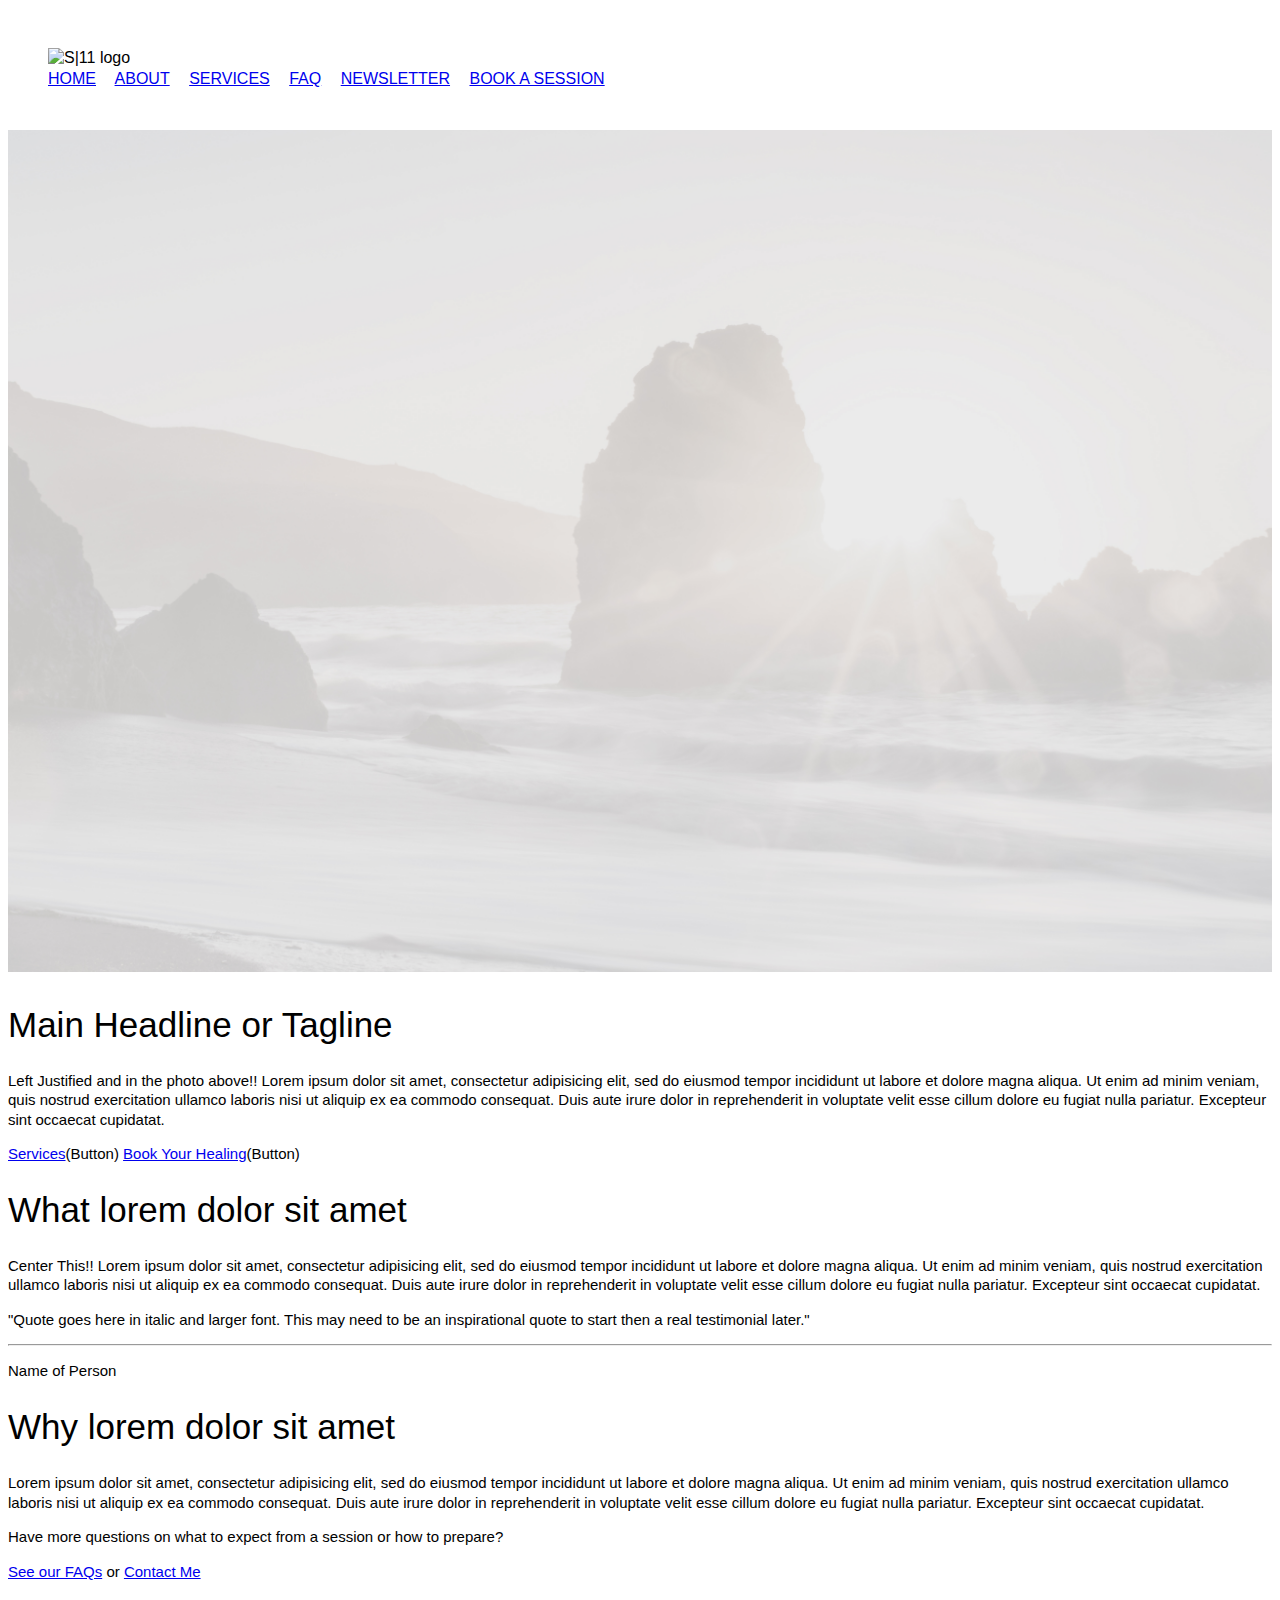
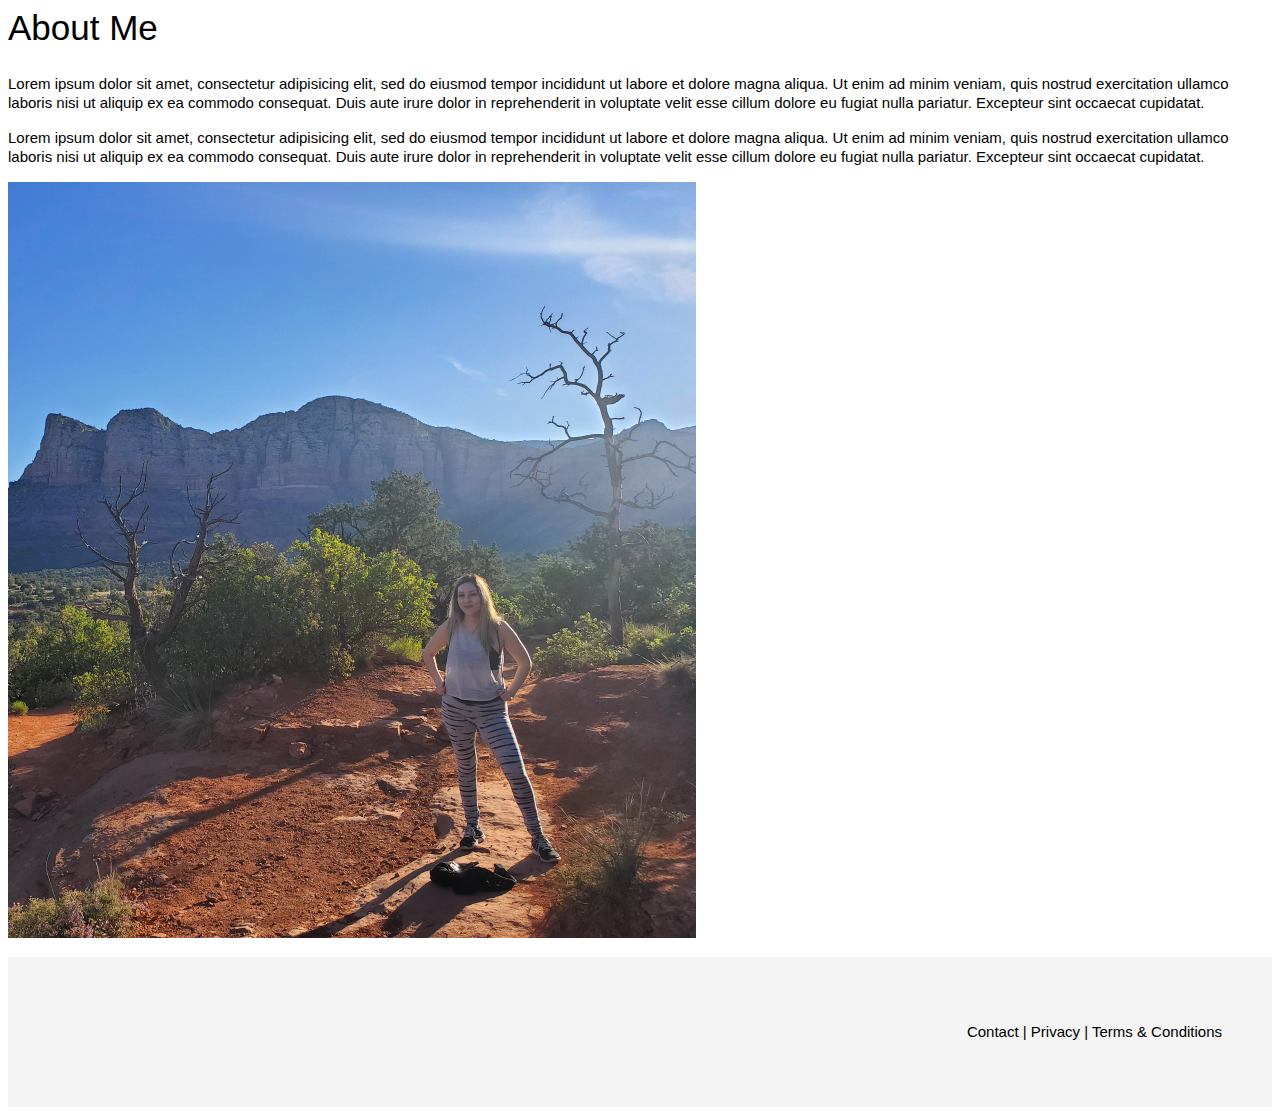
==== unit_3/index.html @ f5fd2565 "Create index.html" ====
<!DOCTYPE html>

<html>

<head>
	<title>Studio 11 Healing</title>

	<link rel="stylesheet" type="text/css" href="css/stylesheet.css">
</head>

<body>
	<header>
		<img src="logo placeholder" alt="S|11 logo", title="Studio 11 logo">
		<nav>
			<a href="#">HOME</a>
			<a href="#">ABOUT</a>
			<a href="#">SERVICES</a>
			<a href="#">FAQ</a>
			<a href="#">NEWSLETTER</a>
			<a href="#">BOOK A SESSION</a>
		</nav>
	</header>

	<div class="abovethefold">
		<img class="abovethefold" src="images/jessica-ruscello-120993-unsplash_HOMEPAGE.jpg" alt="background image", title="homepage landscape">
		<h1>Main Headline or Tagline</h1>
		<p>Left Justified and in the photo above!! Lorem ipsum dolor sit amet, consectetur adipisicing elit, sed do eiusmod tempor incididunt ut labore et dolore magna aliqua. Ut enim ad minim veniam, quis nostrud exercitation ullamco laboris nisi ut aliquip ex ea commodo consequat. Duis aute irure dolor in reprehenderit in voluptate velit esse cillum dolore eu fugiat nulla pariatur. Excepteur sint occaecat cupidatat.</p>
		<p><a href="#">Services</a>(Button)
		<a href="#">Book Your Healing</a>(Button)</p>
	</div>

	<div class="Module 1">
		<h1>What lorem dolor sit amet</h1>
		<p>Center This!! Lorem ipsum dolor sit amet, consectetur adipisicing elit, sed do eiusmod tempor incididunt ut labore et dolore magna aliqua. Ut enim ad minim veniam, quis nostrud exercitation ullamco laboris nisi ut aliquip ex ea commodo consequat. Duis aute irure dolor in reprehenderit in voluptate velit esse cillum dolore eu fugiat nulla pariatur. Excepteur sint occaecat cupidatat.</p>
	</div>

	<div class="Module 2">
		<p>"Quote goes here in italic and larger font. This may need to be an inspirational quote to start then a real testimonial later."</p>
		<hr>
		<p>Name of Person</p>
	</div>

	<div class="Module 3">
		<h1>Why lorem dolor sit amet</h1>
		<p>Lorem ipsum dolor sit amet, consectetur adipisicing elit, sed do eiusmod tempor incididunt ut labore et dolore magna aliqua. Ut enim ad minim veniam, quis nostrud exercitation ullamco laboris nisi ut aliquip ex ea commodo consequat. Duis aute irure dolor in reprehenderit in voluptate velit esse cillum dolore eu fugiat nulla pariatur. Excepteur sint occaecat cupidatat.</p>
		<p>Have more questions on what to expect from a session or how to prepare?</p>
		<p><a href="#">See our FAQs</a> or <a href="#">Contact Me</a></p>
	</div>

	<div class="Module 4">
		<h1>About Me</h1>
		<p>Lorem ipsum dolor sit amet, consectetur adipisicing elit, sed do eiusmod tempor incididunt ut labore et dolore magna aliqua. Ut enim ad minim veniam, quis nostrud exercitation ullamco laboris nisi ut aliquip ex ea commodo consequat. Duis aute irure dolor in reprehenderit in voluptate velit esse cillum dolore eu fugiat nulla pariatur. Excepteur sint occaecat cupidatat.</p>

		<p>Lorem ipsum dolor sit amet, consectetur adipisicing elit, sed do eiusmod tempor incididunt ut labore et dolore magna aliqua. Ut enim ad minim veniam, quis nostrud exercitation ullamco laboris nisi ut aliquip ex ea commodo consequat. Duis aute irure dolor in reprehenderit in voluptate velit esse cillum dolore eu fugiat nulla pariatur. Excepteur sint occaecat cupidatat.</p>

		<p><img src="images/About Me photo.jpg" alt="Photo of Janet" title="About Me Reiki"></p>
	</div>

	<footer>
		<p>Contact | Privacy | Terms & Conditions</p>
	</footer>

</body>

</html>
---- unit_3/css/stylesheet.css ----
body {
	color: black;
	font-family: "Open Sans", sans-serif;
	background: url(images/jessica-ruscello-120993-unsplash_HOMEPAGE.jpg);
	background-size: contain;
	line-height: 1.3;
}

header {
	background-color: white;
	padding: 40px
}

.abovethefold {
	width: 100%;
	background-image: url(images/jessica-ruscello-120993-unsplash_HOMEPAGE.jpg);
	background-size: cover;
}

nav a {
	margin-right: 15px;
	text-align: center;
}

h1 {
	font-family: Dosis, sans-serif;
	font-size: 35px;
	font-weight: 400;
}

p {
	font-weight: 100;
	font-size: 15px;
}

.Module1, .Module2, .Module3, .Module4, {
	text-align: center;
}

footer {
	background-color: #f4f4f4;
	padding: 50px; 
	text-align: right;
}

}
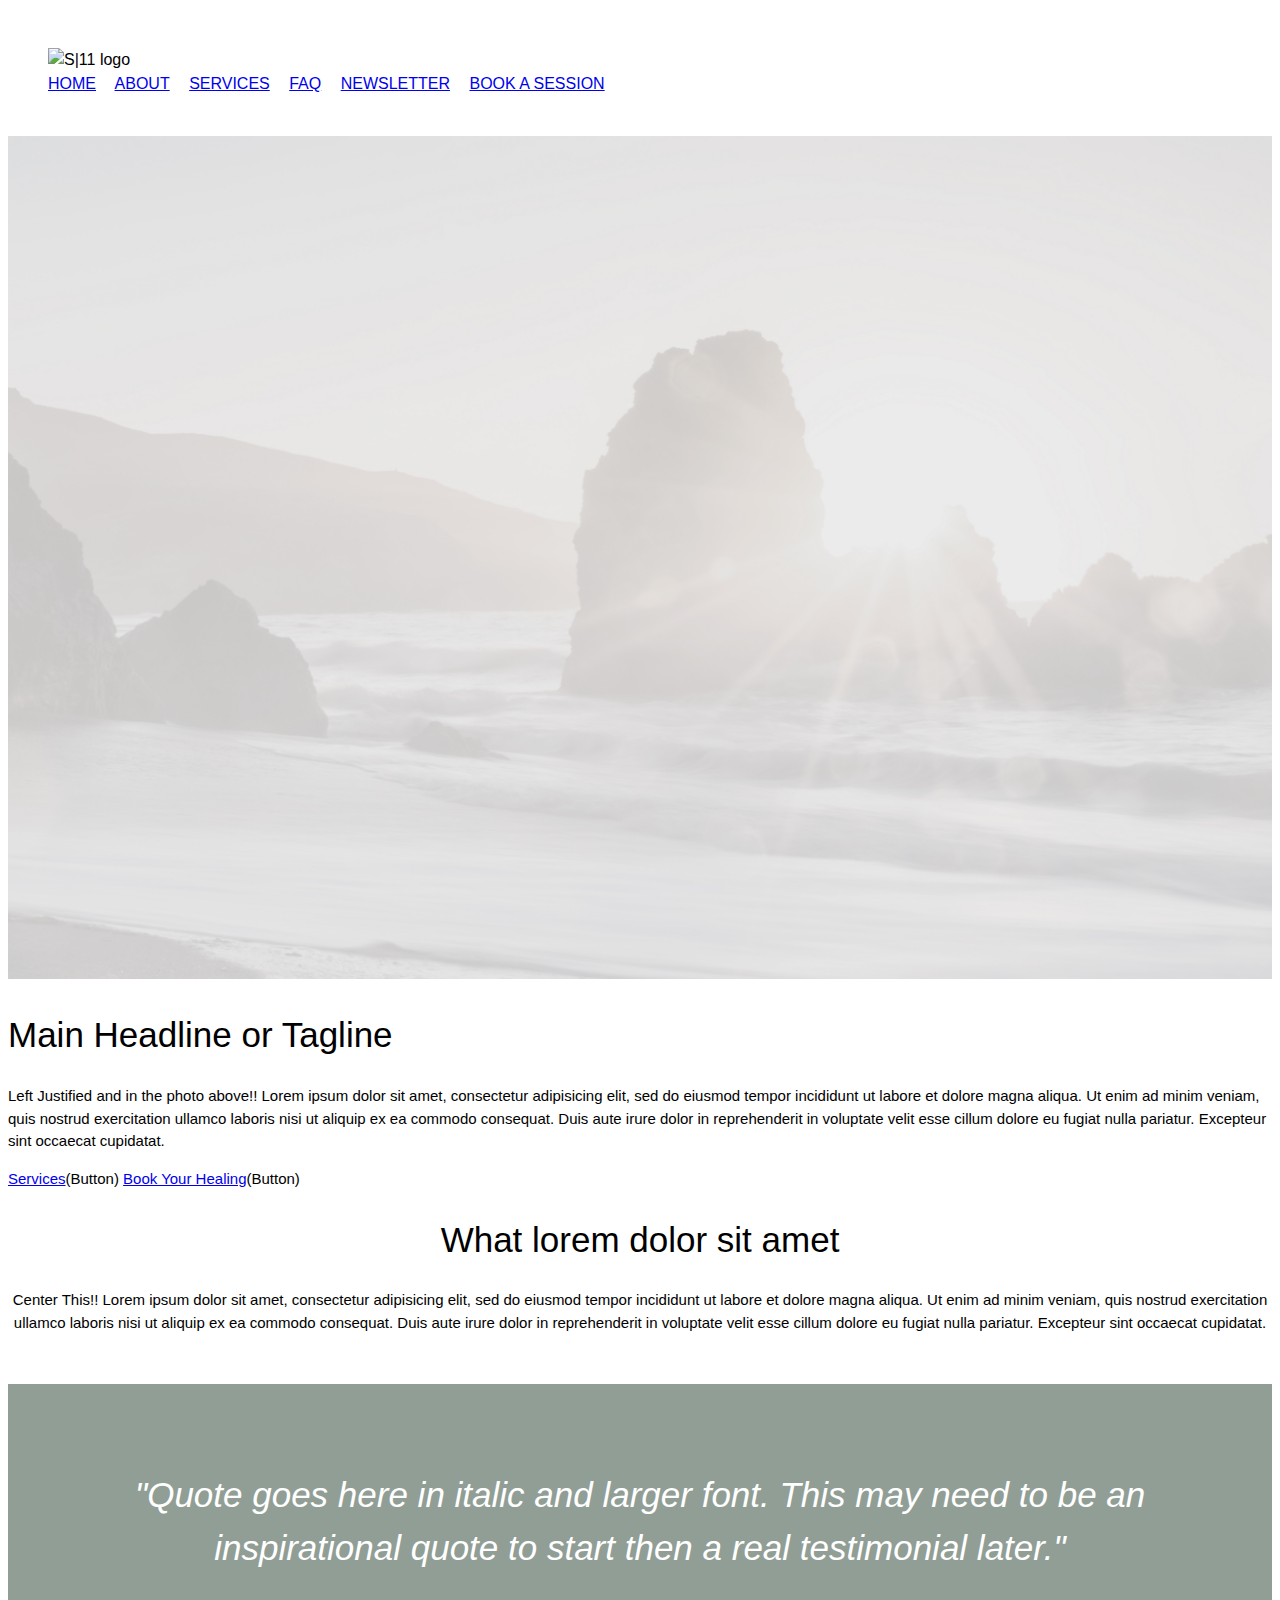
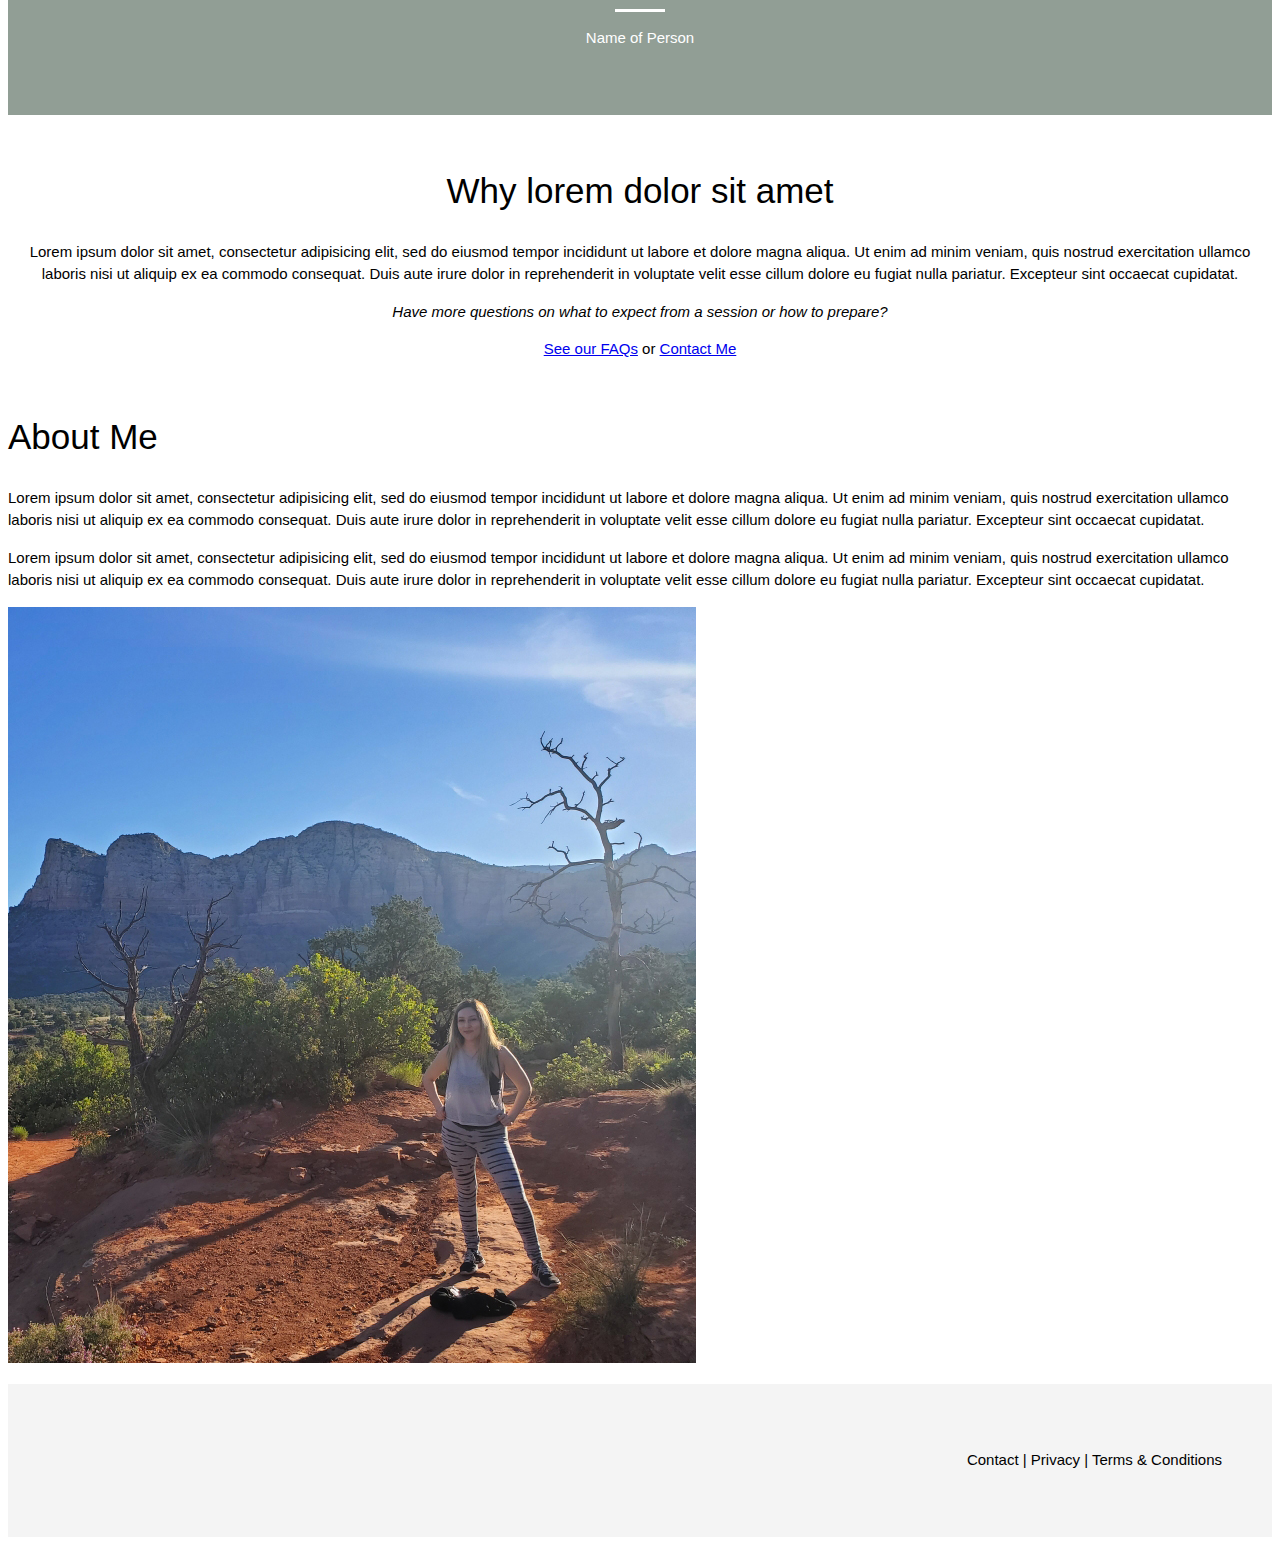
==== commit c07b42e6: "Update index.html" ====
--- a/unit_3/index.html
+++ b/unit_3/index.html
@@ -4,7 +4,6 @@
 
 <head>
 	<title>Studio 11 Healing</title>
-
 	<link rel="stylesheet" type="text/css" href="css/stylesheet.css">
 </head>
 
@@ -22,32 +21,32 @@
 	</header>
 
 	<div class="abovethefold">
-		<img class="abovethefold" src="images/jessica-ruscello-120993-unsplash_HOMEPAGE.jpg" alt="background image", title="homepage landscape">
+		<img class="abovethefoldimage" src="images/jessica-ruscello-120993-unsplash_HOMEPAGE.jpg" alt="background image", title="homepage landscape">
 		<h1>Main Headline or Tagline</h1>
 		<p>Left Justified and in the photo above!! Lorem ipsum dolor sit amet, consectetur adipisicing elit, sed do eiusmod tempor incididunt ut labore et dolore magna aliqua. Ut enim ad minim veniam, quis nostrud exercitation ullamco laboris nisi ut aliquip ex ea commodo consequat. Duis aute irure dolor in reprehenderit in voluptate velit esse cillum dolore eu fugiat nulla pariatur. Excepteur sint occaecat cupidatat.</p>
 		<p><a href="#">Services</a>(Button)
 		<a href="#">Book Your Healing</a>(Button)</p>
 	</div>
 
-	<div class="Module 1">
+	<div class="Module1">
 		<h1>What lorem dolor sit amet</h1>
 		<p>Center This!! Lorem ipsum dolor sit amet, consectetur adipisicing elit, sed do eiusmod tempor incididunt ut labore et dolore magna aliqua. Ut enim ad minim veniam, quis nostrud exercitation ullamco laboris nisi ut aliquip ex ea commodo consequat. Duis aute irure dolor in reprehenderit in voluptate velit esse cillum dolore eu fugiat nulla pariatur. Excepteur sint occaecat cupidatat.</p>
 	</div>
 
-	<div class="Module 2">
-		<p>"Quote goes here in italic and larger font. This may need to be an inspirational quote to start then a real testimonial later."</p>
+	<div class="Module2">
+		<p class="Quotecopy">"Quote goes here in italic and larger font. This may need to be an inspirational quote to start then a real testimonial later."</p>
 		<hr>
-		<p>Name of Person</p>
+		<p class="Quoteperson">Name of Person</p>
 	</div>
 
-	<div class="Module 3">
+	<div class="Module3">
 		<h1>Why lorem dolor sit amet</h1>
 		<p>Lorem ipsum dolor sit amet, consectetur adipisicing elit, sed do eiusmod tempor incididunt ut labore et dolore magna aliqua. Ut enim ad minim veniam, quis nostrud exercitation ullamco laboris nisi ut aliquip ex ea commodo consequat. Duis aute irure dolor in reprehenderit in voluptate velit esse cillum dolore eu fugiat nulla pariatur. Excepteur sint occaecat cupidatat.</p>
-		<p>Have more questions on what to expect from a session or how to prepare?</p>
+		<p class="Module3Question">Have more questions on what to expect from a session or how to prepare?</p>
 		<p><a href="#">See our FAQs</a> or <a href="#">Contact Me</a></p>
 	</div>
 
-	<div class="Module 4">
+	<div class="Module4">
 		<h1>About Me</h1>
 		<p>Lorem ipsum dolor sit amet, consectetur adipisicing elit, sed do eiusmod tempor incididunt ut labore et dolore magna aliqua. Ut enim ad minim veniam, quis nostrud exercitation ullamco laboris nisi ut aliquip ex ea commodo consequat. Duis aute irure dolor in reprehenderit in voluptate velit esse cillum dolore eu fugiat nulla pariatur. Excepteur sint occaecat cupidatat.</p>
 
--- a/unit_3/css/stylesheet.css
+++ b/unit_3/css/stylesheet.css
@@ -1,9 +1,7 @@
 body {
 	color: black;
 	font-family: "Open Sans", sans-serif;
-	background: url(images/jessica-ruscello-120993-unsplash_HOMEPAGE.jpg);
-	background-size: contain;
-	line-height: 1.3;
+	line-height: 1.5;
 }
 
 header {
@@ -12,10 +10,41 @@
 }
 
 .abovethefold {
-	width: 100%;
+	text-align: left;
+	background: 100%;
+	background-size: cover;
 	background-image: url(images/jessica-ruscello-120993-unsplash_HOMEPAGE.jpg);
-	background-size: cover;
+	background-image: 100%
 }
+
+.abovethefoldimage {
+	width: 100%
+}
+
+.Module1, .Module2, .Module3 {
+	text-align: center;
+	margin-bottom: 50px;
+}	
+
+.Module2 {
+	background-color: #919e95;
+	padding: 50px;
+	font-style: italic;
+	color: white;
+}
+
+.Module3Question {
+	font-style: italic;
+}
+
+.Quotecopy {
+	font-size: 35px;
+	font-weight: 400;
+}
+
+.Quoteperson {
+	font-style: normal;
+}	
 
 nav a {
 	margin-right: 15px;
@@ -33,8 +62,11 @@
 	font-size: 15px;
 }
 
-.Module1, .Module2, .Module3, .Module4, {
-	text-align: center;
+hr {
+	width: 50px;
+	background-color: white;
+	border: none;
+	height: 3px;
 }
 
 footer {
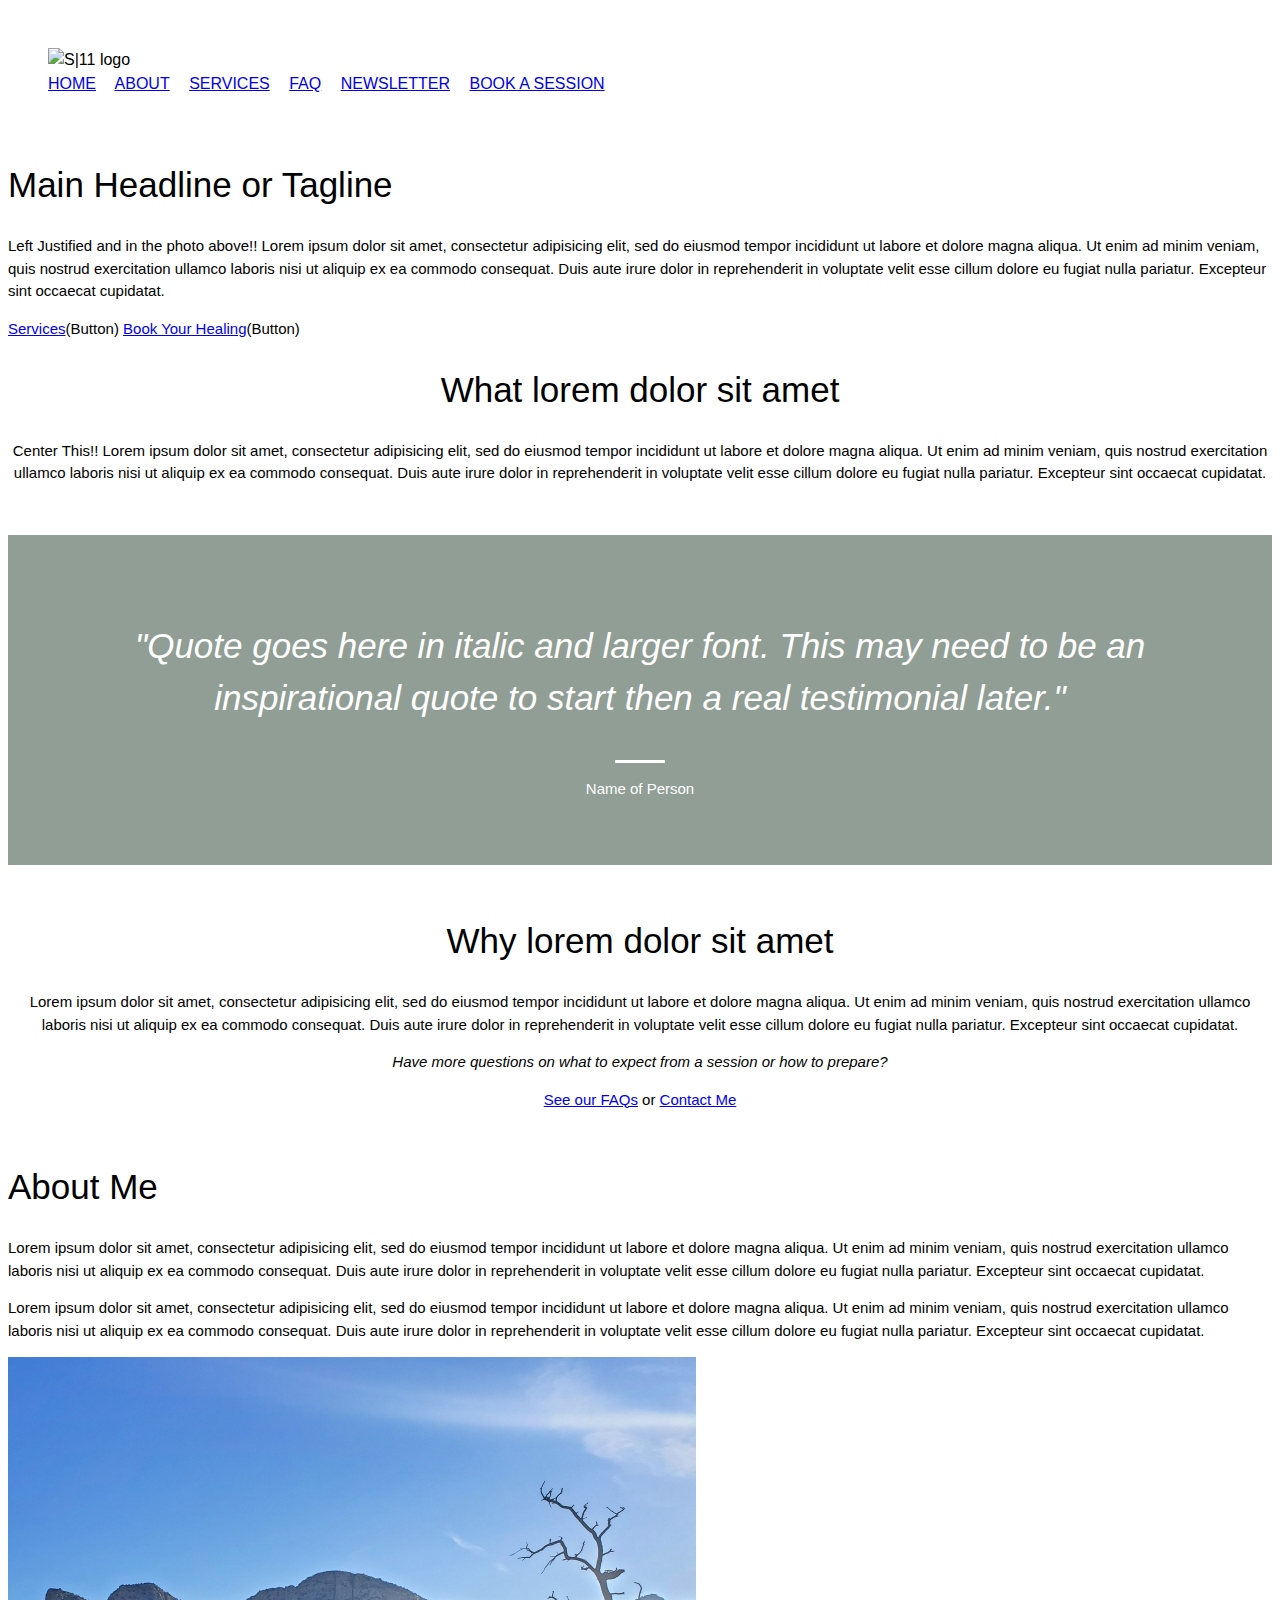
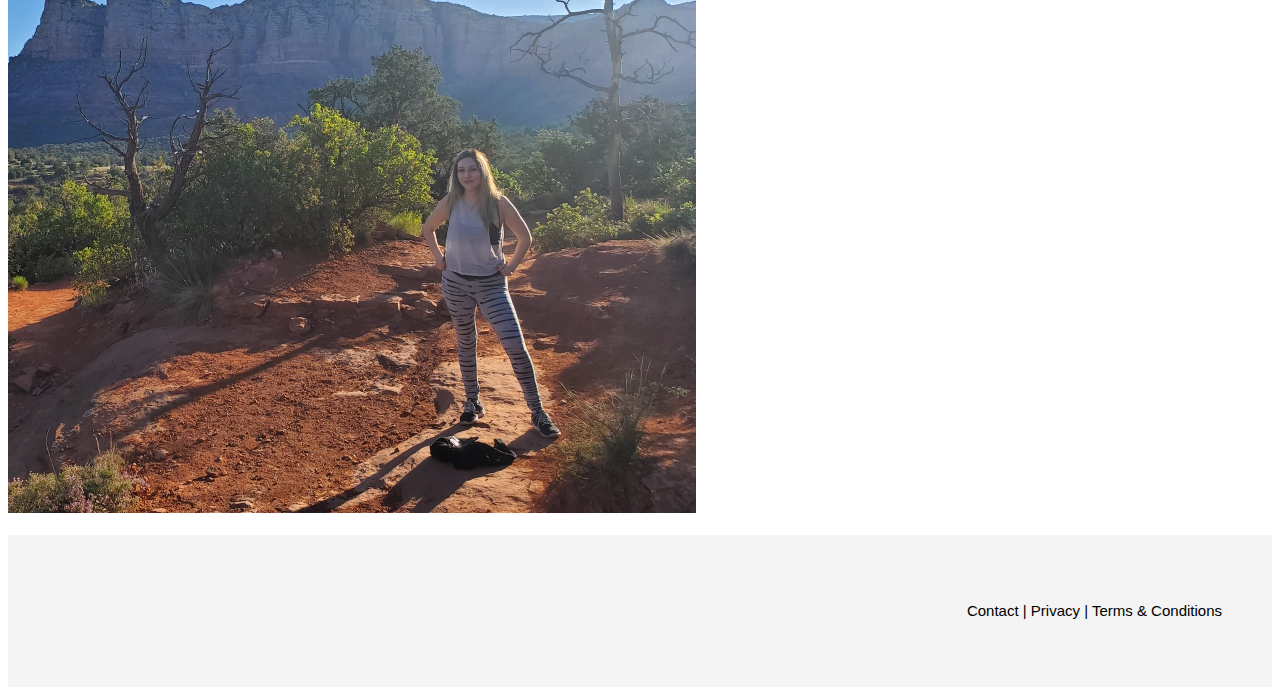
==== commit 731d8d63: "Update index.html" ====
--- a/unit_3/index.html
+++ b/unit_3/index.html
@@ -21,7 +21,6 @@
 	</header>
 
 	<div class="abovethefold">
-		<img class="abovethefoldimage" src="images/jessica-ruscello-120993-unsplash_HOMEPAGE.jpg" alt="background image", title="homepage landscape">
 		<h1>Main Headline or Tagline</h1>
 		<p>Left Justified and in the photo above!! Lorem ipsum dolor sit amet, consectetur adipisicing elit, sed do eiusmod tempor incididunt ut labore et dolore magna aliqua. Ut enim ad minim veniam, quis nostrud exercitation ullamco laboris nisi ut aliquip ex ea commodo consequat. Duis aute irure dolor in reprehenderit in voluptate velit esse cillum dolore eu fugiat nulla pariatur. Excepteur sint occaecat cupidatat.</p>
 		<p><a href="#">Services</a>(Button)
--- a/unit_3/css/stylesheet.css
+++ b/unit_3/css/stylesheet.css
@@ -11,7 +11,6 @@
 
 .abovethefold {
 	text-align: left;
-	background: 100%;
 	background-size: cover;
 	background-image: url(images/jessica-ruscello-120993-unsplash_HOMEPAGE.jpg);
 	background-image: 100%
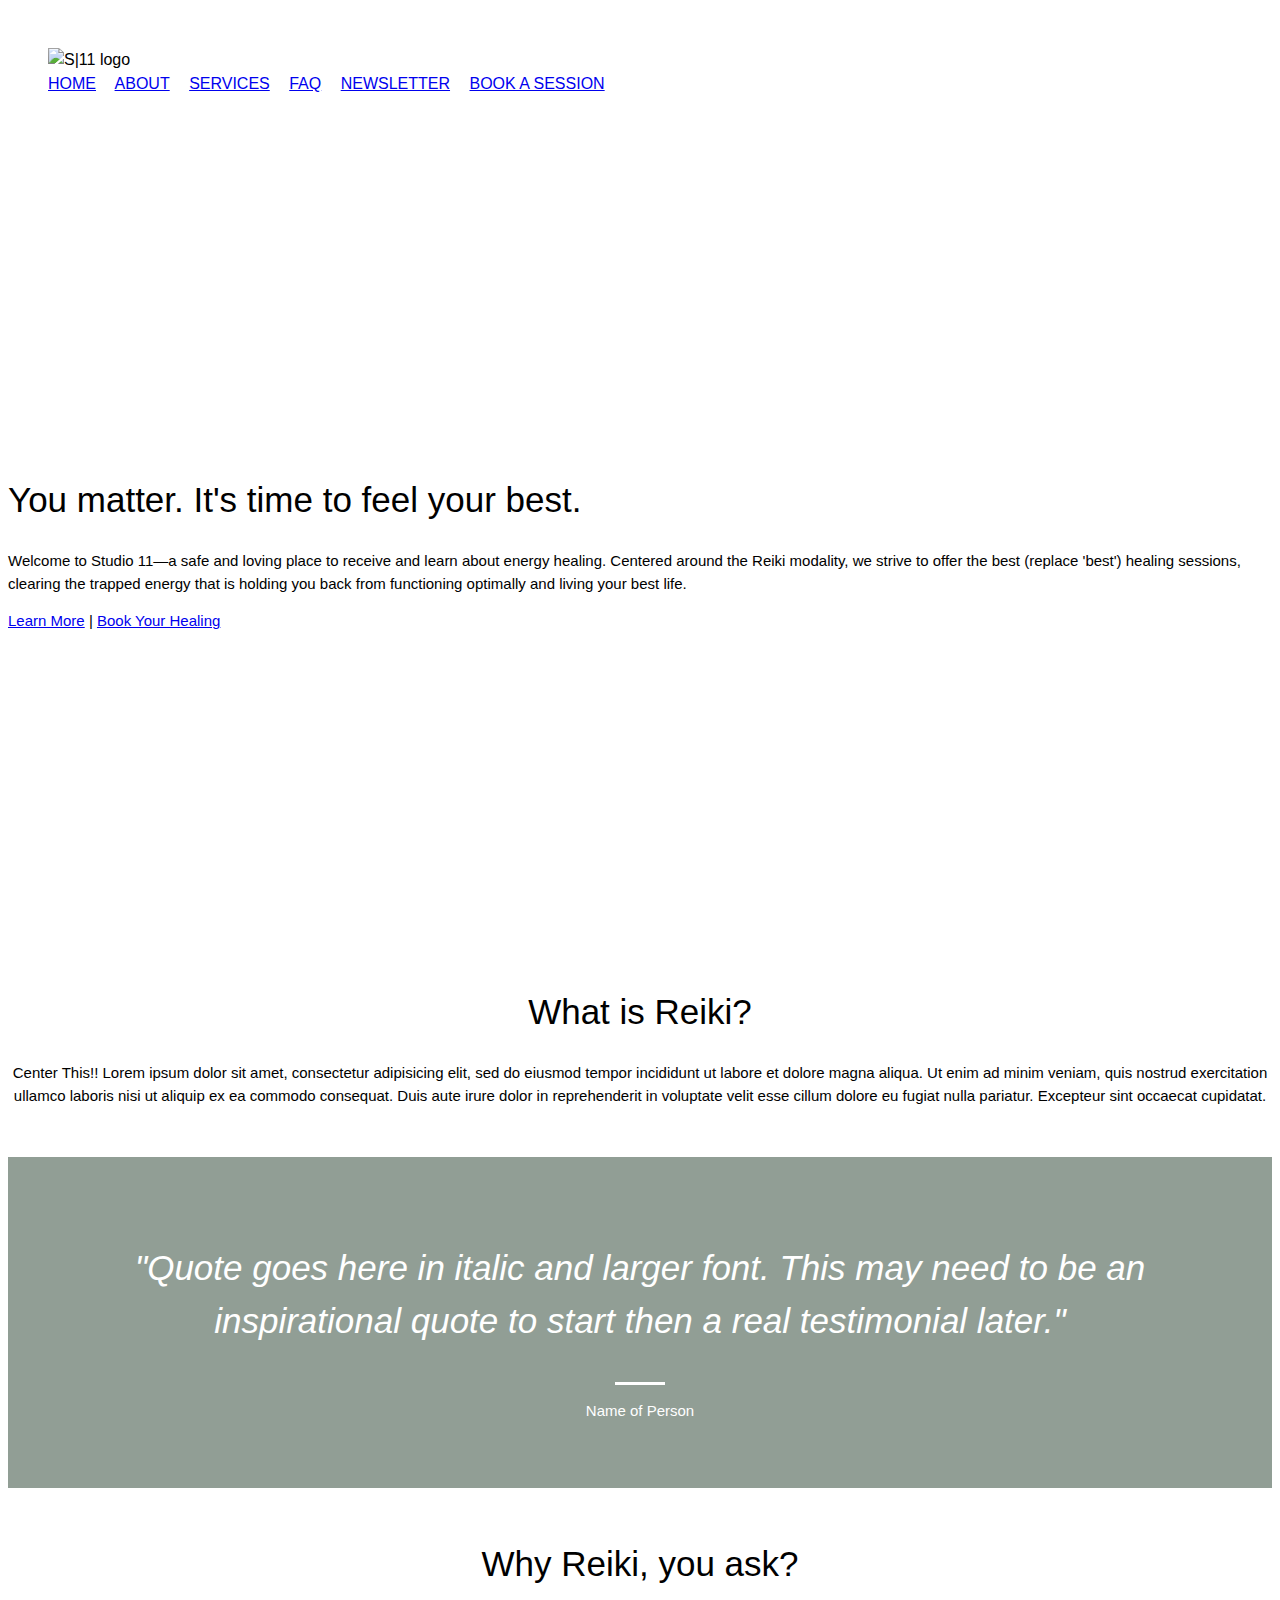
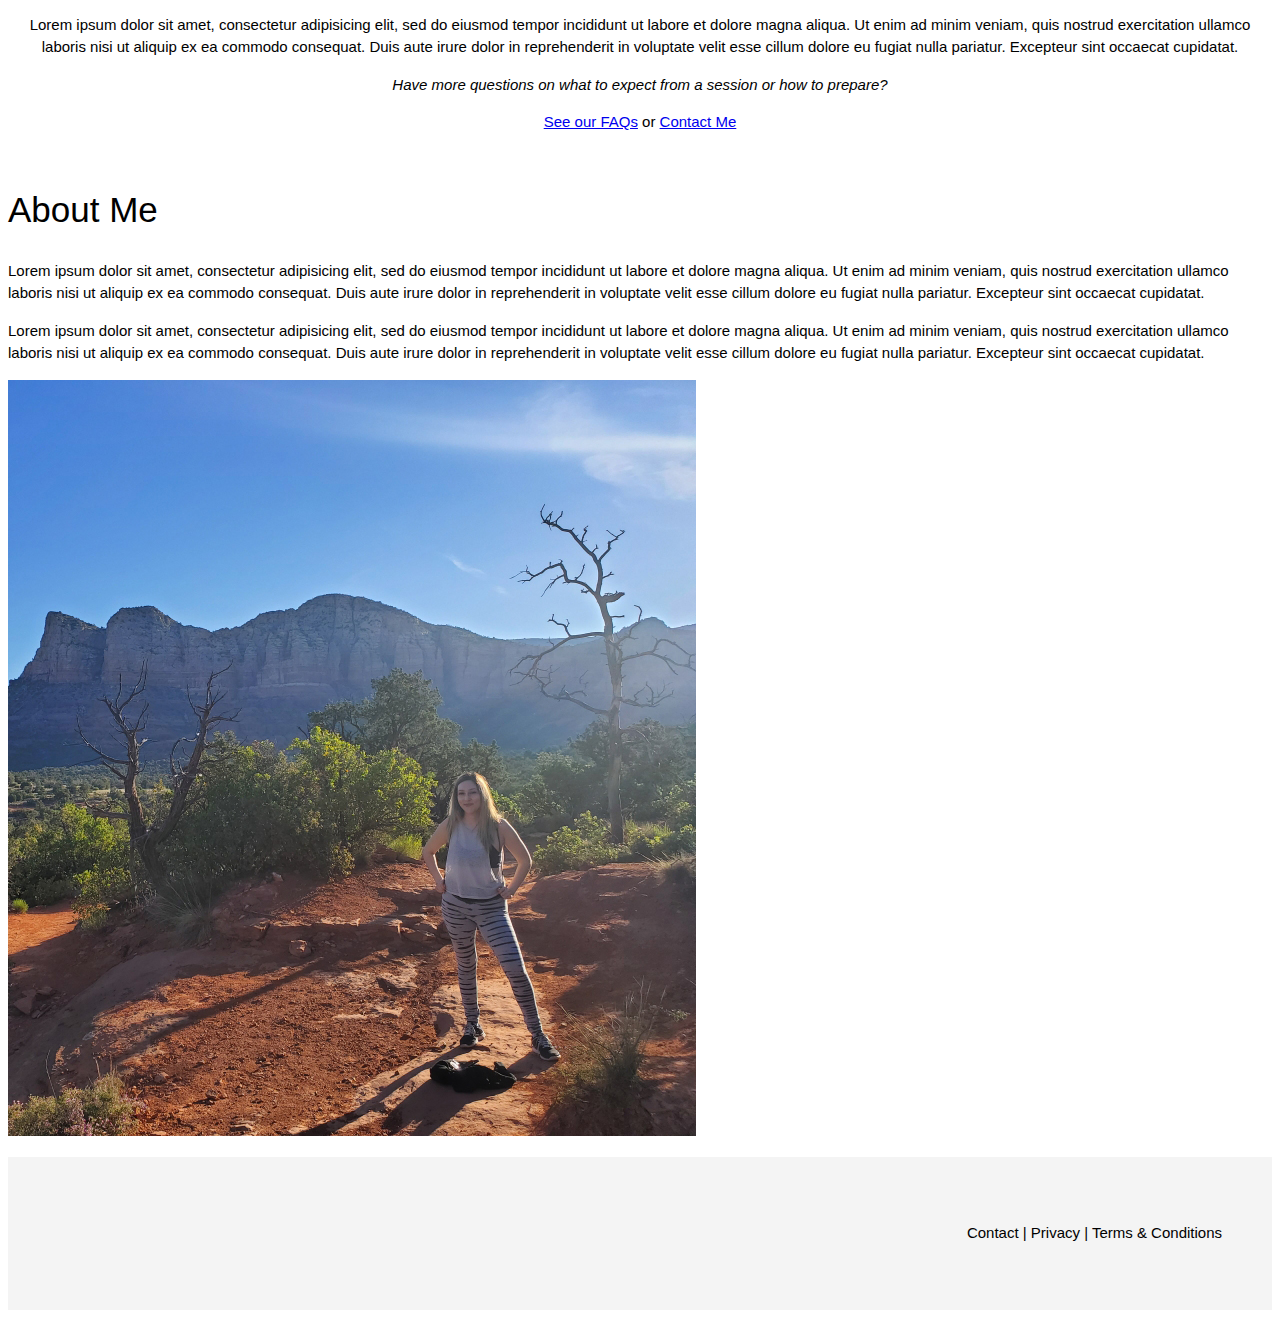
==== commit 94ffdee4: "Update index.html" ====
--- a/unit_3/index.html
+++ b/unit_3/index.html
@@ -21,14 +21,13 @@
 	</header>
 
 	<div class="abovethefold">
-		<h1>Main Headline or Tagline</h1>
-		<p>Left Justified and in the photo above!! Lorem ipsum dolor sit amet, consectetur adipisicing elit, sed do eiusmod tempor incididunt ut labore et dolore magna aliqua. Ut enim ad minim veniam, quis nostrud exercitation ullamco laboris nisi ut aliquip ex ea commodo consequat. Duis aute irure dolor in reprehenderit in voluptate velit esse cillum dolore eu fugiat nulla pariatur. Excepteur sint occaecat cupidatat.</p>
-		<p><a href="#">Services</a>(Button)
-		<a href="#">Book Your Healing</a>(Button)</p>
+		<h1>You matter. It's time to feel your best.</h1>
+		<p>Welcome to Studio 11—a safe and loving place to receive and learn about energy healing. Centered around the Reiki modality, we strive to offer the best (replace 'best') healing sessions, clearing the trapped energy that is holding you back from functioning optimally and living your best life.</p>
+		<p><a href="#">Learn More</a> | <a href="#">Book Your Healing</a></p>
 	</div>
 
 	<div class="Module1">
-		<h1>What lorem dolor sit amet</h1>
+		<h1>What is Reiki?</h1>
 		<p>Center This!! Lorem ipsum dolor sit amet, consectetur adipisicing elit, sed do eiusmod tempor incididunt ut labore et dolore magna aliqua. Ut enim ad minim veniam, quis nostrud exercitation ullamco laboris nisi ut aliquip ex ea commodo consequat. Duis aute irure dolor in reprehenderit in voluptate velit esse cillum dolore eu fugiat nulla pariatur. Excepteur sint occaecat cupidatat.</p>
 	</div>
 
@@ -39,7 +38,7 @@
 	</div>
 
 	<div class="Module3">
-		<h1>Why lorem dolor sit amet</h1>
+		<h1>Why Reiki, you ask?</h1>
 		<p>Lorem ipsum dolor sit amet, consectetur adipisicing elit, sed do eiusmod tempor incididunt ut labore et dolore magna aliqua. Ut enim ad minim veniam, quis nostrud exercitation ullamco laboris nisi ut aliquip ex ea commodo consequat. Duis aute irure dolor in reprehenderit in voluptate velit esse cillum dolore eu fugiat nulla pariatur. Excepteur sint occaecat cupidatat.</p>
 		<p class="Module3Question">Have more questions on what to expect from a session or how to prepare?</p>
 		<p><a href="#">See our FAQs</a> or <a href="#">Contact Me</a></p>
--- a/unit_3/css/stylesheet.css
+++ b/unit_3/css/stylesheet.css
@@ -12,8 +12,9 @@
 .abovethefold {
 	text-align: left;
 	background-size: cover;
-	background-image: url(images/jessica-ruscello-120993-unsplash_HOMEPAGE.jpg);
-	background-image: 100%
+	background-image: url(../images/jessica-ruscello-120993-unsplash_HOMEPAGE.jpg);
+	background-image: 100%;
+	padding: 35vh 0;
 }
 
 .abovethefoldimage {
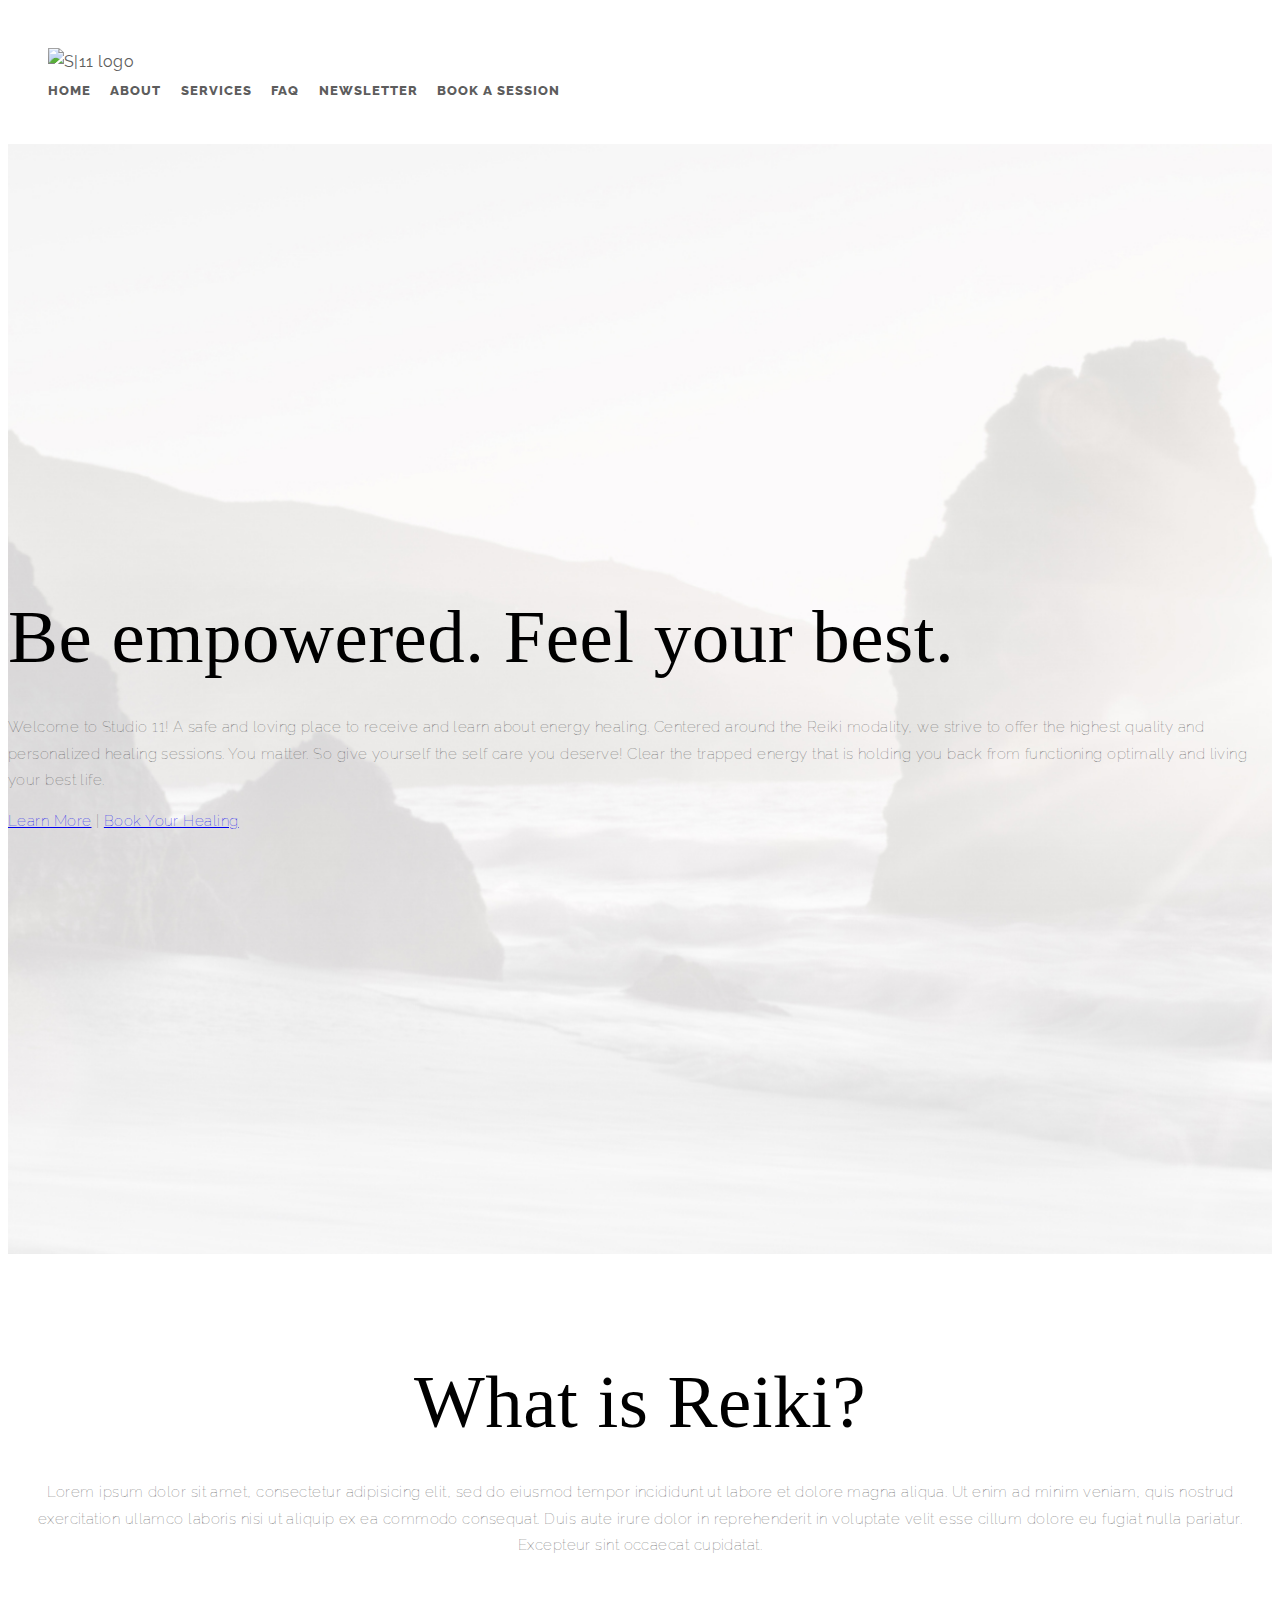
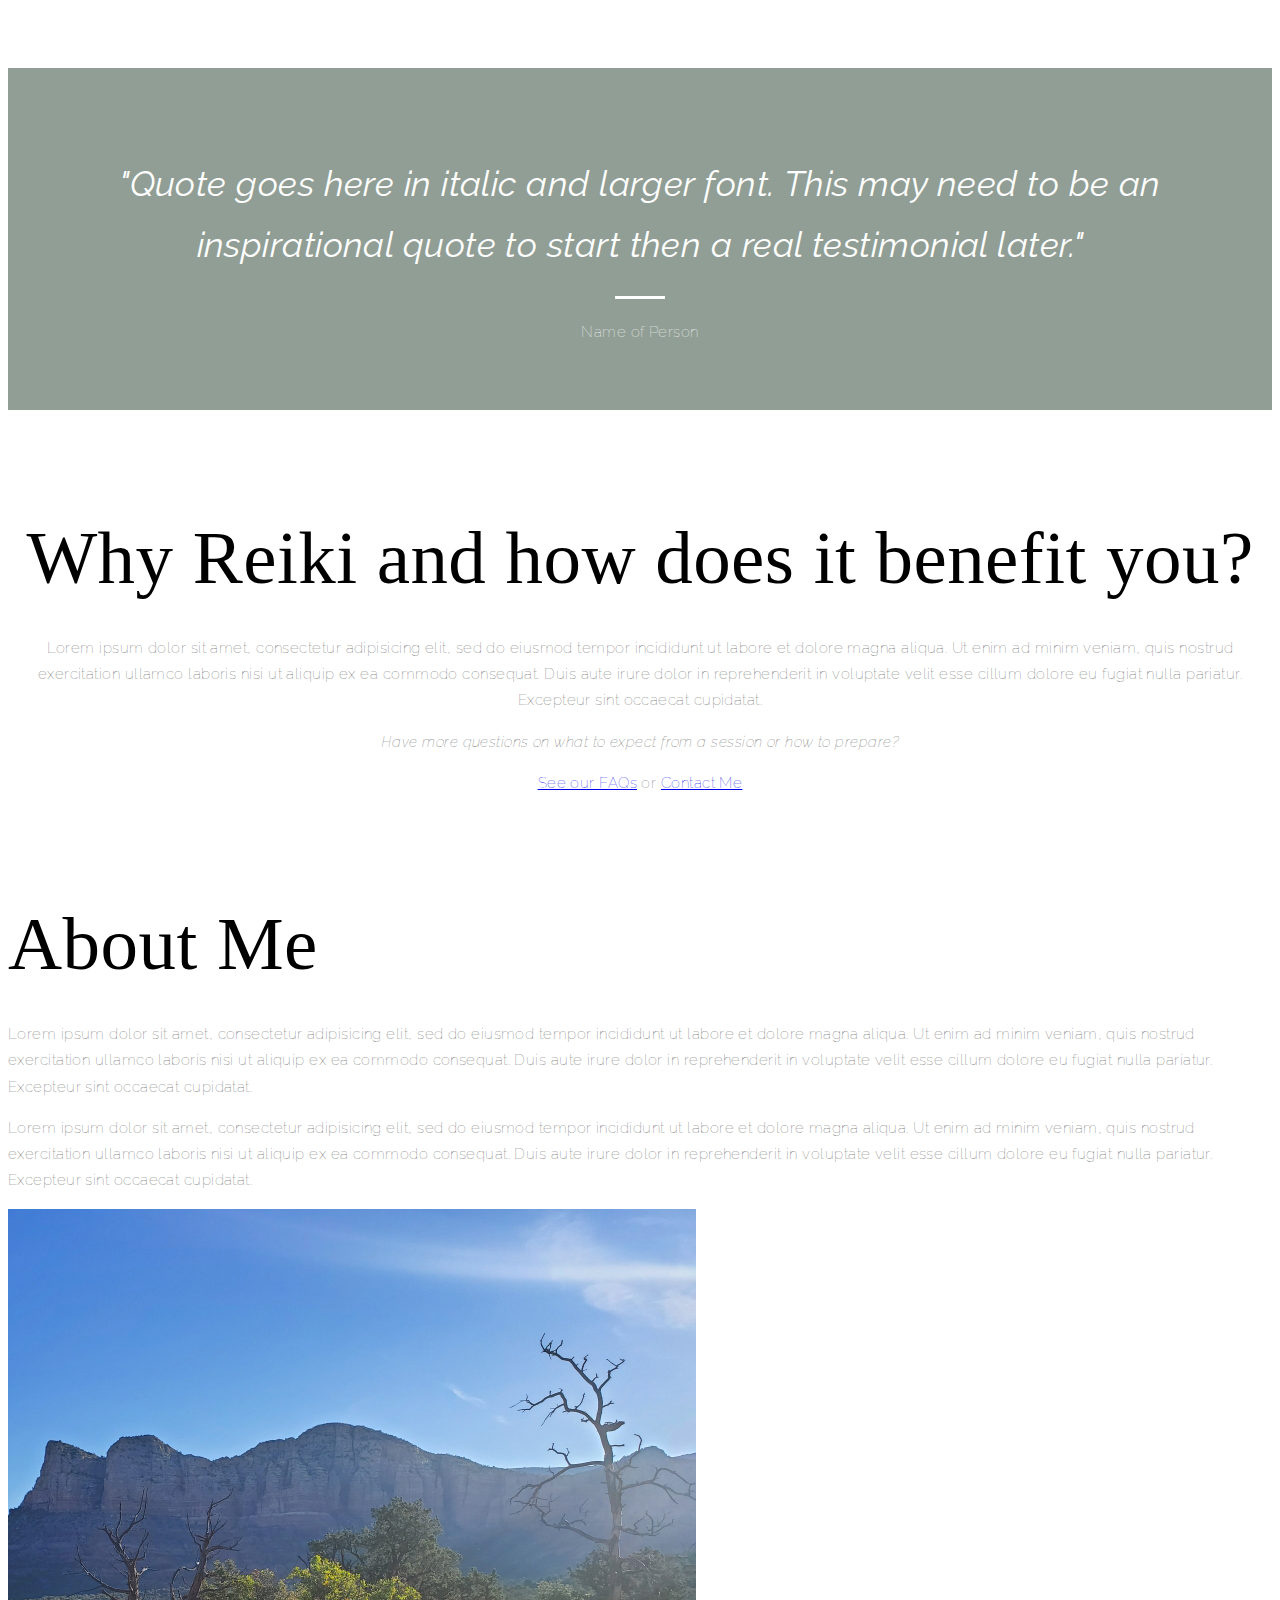
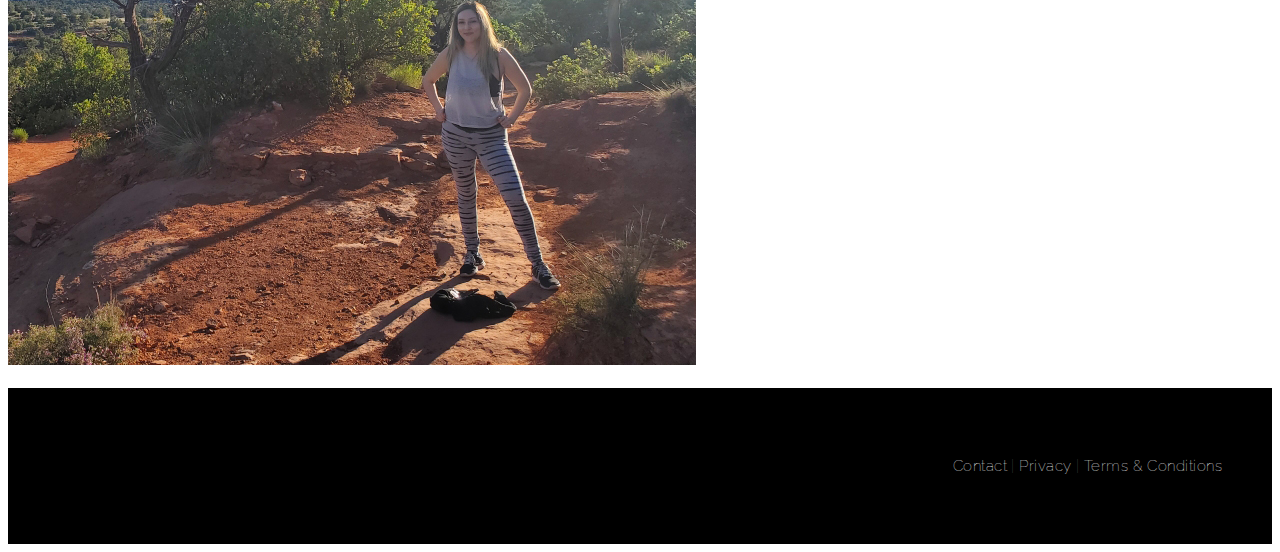
==== commit f3e6fe1d: "Update index.html" ====
--- a/unit_3/index.html
+++ b/unit_3/index.html
@@ -11,24 +11,24 @@
 	<header>
 		<img src="logo placeholder" alt="S|11 logo", title="Studio 11 logo">
 		<nav>
-			<a href="#">HOME</a>
-			<a href="#">ABOUT</a>
-			<a href="#">SERVICES</a>
-			<a href="#">FAQ</a>
-			<a href="#">NEWSLETTER</a>
-			<a href="#">BOOK A SESSION</a>
+			<a class="navlinks" href="#">HOME</a>
+			<a class="navlinks" href="#">ABOUT</a>
+			<a class="navlinks" href="#">SERVICES</a>
+			<a class="navlinks" href="#">FAQ</a>
+			<a class="navlinks" href="#">NEWSLETTER</a>
+			<a class="navlinks" href="#">BOOK A SESSION</a>
 		</nav>
 	</header>
 
 	<div class="abovethefold">
-		<h1>You matter. It's time to feel your best.</h1>
-		<p>Welcome to Studio 11—a safe and loving place to receive and learn about energy healing. Centered around the Reiki modality, we strive to offer the best (replace 'best') healing sessions, clearing the trapped energy that is holding you back from functioning optimally and living your best life.</p>
+		<h1>Be empowered. Feel your best.</h1>
+		<p>Welcome to Studio 11! A safe and loving place to receive and learn about energy healing. Centered around the Reiki modality, we strive to offer the highest quality and personalized healing sessions. You matter. So give yourself the self care you deserve! Clear the trapped energy that is holding you back from functioning optimally and living your best life.</p>
 		<p><a href="#">Learn More</a> | <a href="#">Book Your Healing</a></p>
 	</div>
 
 	<div class="Module1">
 		<h1>What is Reiki?</h1>
-		<p>Center This!! Lorem ipsum dolor sit amet, consectetur adipisicing elit, sed do eiusmod tempor incididunt ut labore et dolore magna aliqua. Ut enim ad minim veniam, quis nostrud exercitation ullamco laboris nisi ut aliquip ex ea commodo consequat. Duis aute irure dolor in reprehenderit in voluptate velit esse cillum dolore eu fugiat nulla pariatur. Excepteur sint occaecat cupidatat.</p>
+		<p>Lorem ipsum dolor sit amet, consectetur adipisicing elit, sed do eiusmod tempor incididunt ut labore et dolore magna aliqua. Ut enim ad minim veniam, quis nostrud exercitation ullamco laboris nisi ut aliquip ex ea commodo consequat. Duis aute irure dolor in reprehenderit in voluptate velit esse cillum dolore eu fugiat nulla pariatur. Excepteur sint occaecat cupidatat.</p>
 	</div>
 
 	<div class="Module2">
@@ -38,7 +38,7 @@
 	</div>
 
 	<div class="Module3">
-		<h1>Why Reiki, you ask?</h1>
+		<h1>Why Reiki and how does it benefit you?</h1>
 		<p>Lorem ipsum dolor sit amet, consectetur adipisicing elit, sed do eiusmod tempor incididunt ut labore et dolore magna aliqua. Ut enim ad minim veniam, quis nostrud exercitation ullamco laboris nisi ut aliquip ex ea commodo consequat. Duis aute irure dolor in reprehenderit in voluptate velit esse cillum dolore eu fugiat nulla pariatur. Excepteur sint occaecat cupidatat.</p>
 		<p class="Module3Question">Have more questions on what to expect from a session or how to prepare?</p>
 		<p><a href="#">See our FAQs</a> or <a href="#">Contact Me</a></p>
@@ -54,7 +54,7 @@
 	</div>
 
 	<footer>
-		<p>Contact | Privacy | Terms & Conditions</p>
+		<p><a class="footerlinks" href="#">Contact</a> | <a class="footerlinks" href="#">Privacy</a> | <a class="footerlinks" href="#">Terms & Conditions</a></p>
 	</footer>
 
 </body>
--- a/unit_3/css/stylesheet.css
+++ b/unit_3/css/stylesheet.css
@@ -1,7 +1,13 @@
+@import url('https://fonts.googleapis.com/css?family=Just+Another+Hand');
+@import url('https://fonts.googleapis.com/css?family=Comfortaa|Just+Another+Hand');
+@import url('https://fonts.googleapis.com/css?family=Comfortaa|Just+Another+Hand|Raleway');
+
+
 body {
-	color: black;
-	font-family: "Open Sans", sans-serif;
-	line-height: 1.5;
+	color: #5D5D5D;
+	font-family: "Raleway", sans-serif;
+	line-height: 1.75;
+	letter-spacing: .45px;
 }
 
 header {
@@ -9,21 +15,27 @@
 	padding: 40px
 }
 
+.navlinks {
+	color: #5D5D5D;
+	font-family: 'Raleway', sans-serif;
+	font-size: 13px;
+	font-weight: 800;
+	text-decoration: none;
+	letter-spacing: 1px;
+}
+
 .abovethefold {
 	text-align: left;
 	background-size: cover;
-	background-image: url(../images/jessica-ruscello-120993-unsplash_HOMEPAGE.jpg);
+	background-image: url(../images/jessica-ruscello-120993-unsplash_HOMEPAGE_rev.jpg);
 	background-image: 100%;
-	padding: 35vh 0;
-}
-
-.abovethefoldimage {
-	width: 100%
+	padding: 45vh 0;
 }
 
 .Module1, .Module2, .Module3 {
 	text-align: center;
-	margin-bottom: 50px;
+	margin-bottom: 110px;
+	margin-top: 110px;
 }	
 
 .Module2 {
@@ -40,6 +52,7 @@
 .Quotecopy {
 	font-size: 35px;
 	font-weight: 400;
+	margin-bottom: 20px;
 }
 
 .Quoteperson {
@@ -52,9 +65,13 @@
 }
 
 h1 {
-	font-family: Dosis, sans-serif;
-	font-size: 35px;
+	line-height: 1;
+	color: black;
+	font-family: 'Just Another Hand', cursive;
+	font-size: 75px;
 	font-weight: 400;
+	margin-bottom: 40px;
+
 }
 
 p {
@@ -67,12 +84,19 @@
 	background-color: white;
 	border: none;
 	height: 3px;
+	margin-top: 20px;
+	margin-bottom: 20px;
 }
 
 footer {
-	background-color: #f4f4f4;
+	background-color: black;
 	padding: 50px; 
 	text-align: right;
 }
 
+.footerlinks {
+	font-family: 'Raleway', sans-serif;
+	color: white;
+	text-decoration: none;
+}
 }